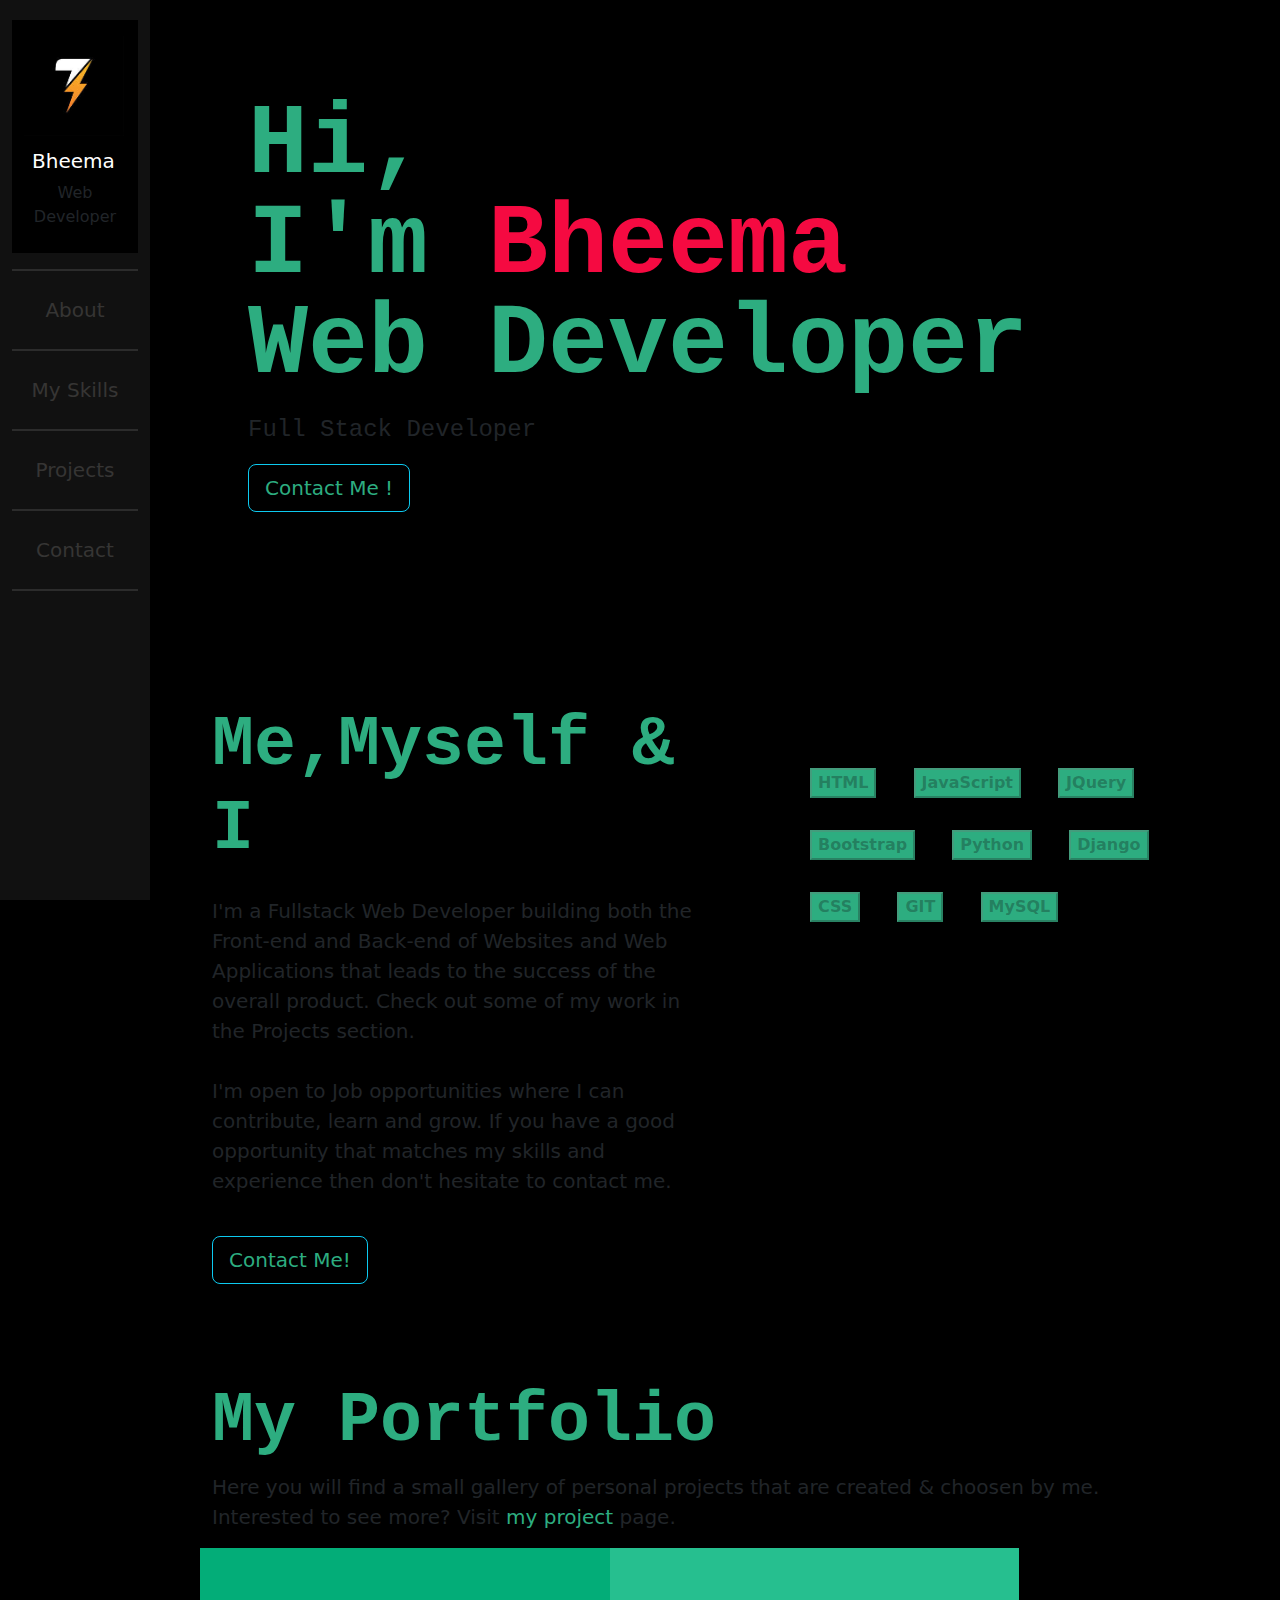
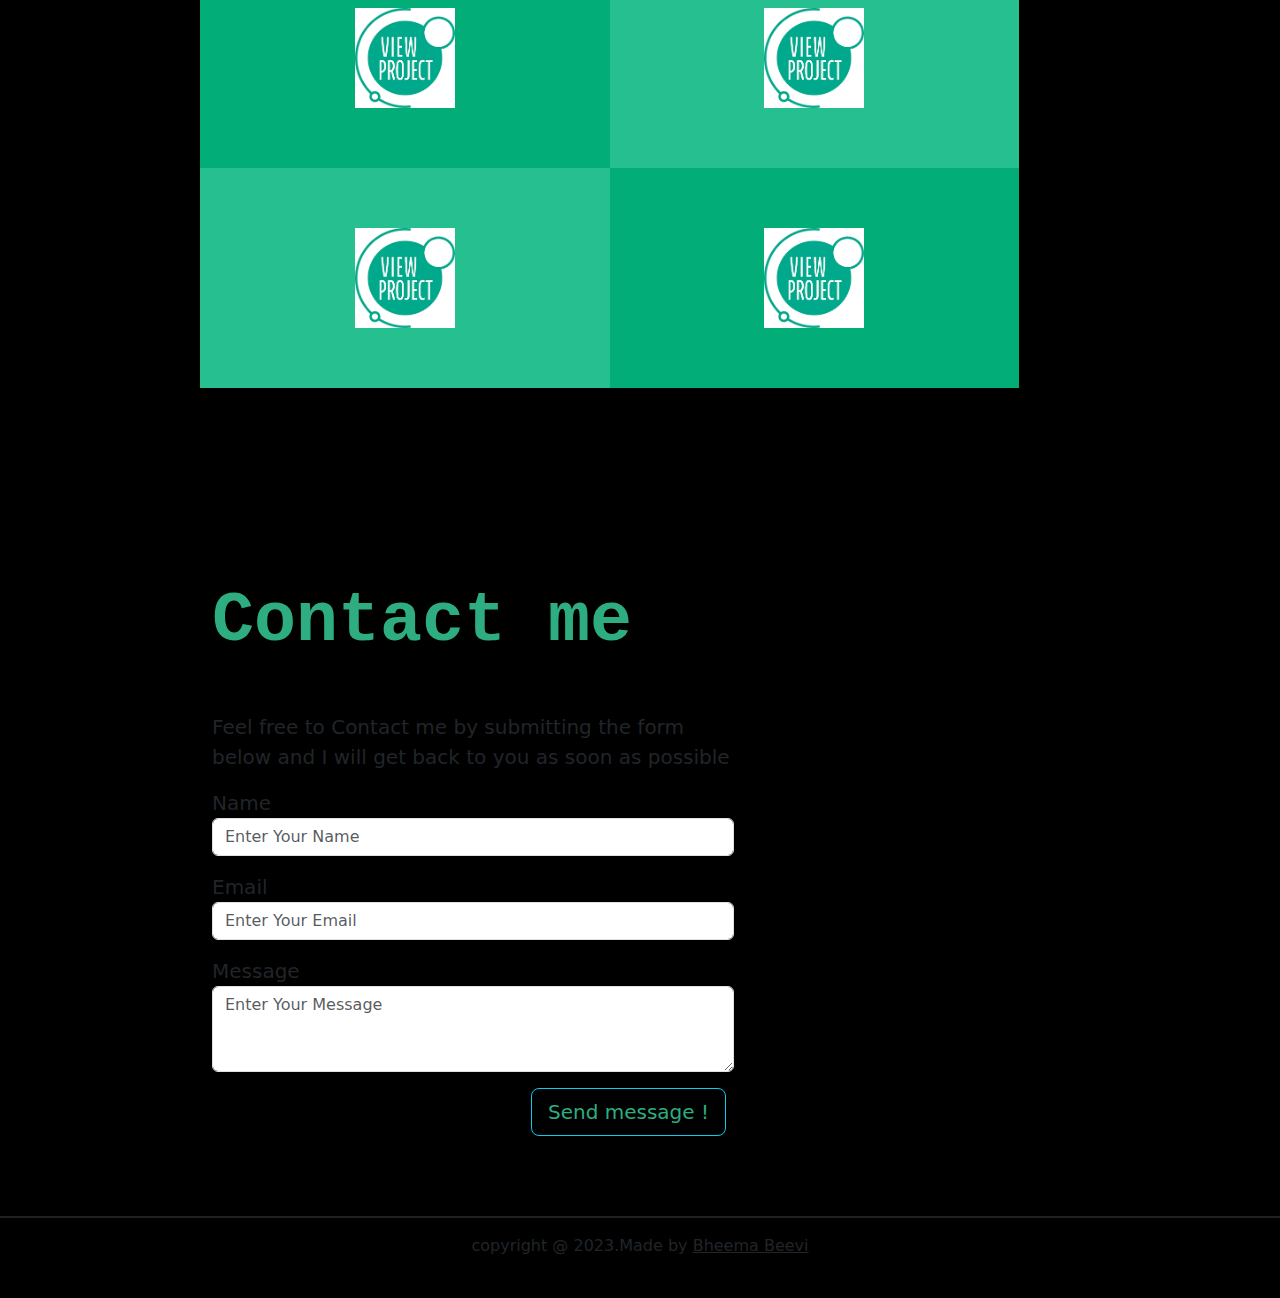
==== index.html @ b12efa6f "first commit" ====
<!DOCTYPEhtml>
<!DOCTYPE html>
<html>
<head>
	<meta name="viewport" content="width=device-width, initial-scale=1">
	<title>new portfolio</title>
	<link href="https://cdn.jsdelivr.net/npm/bootstrap@5.2.1/dist/css/bootstrap.min.css" rel="stylesheet">
    <link href="https://cdn.jsdelivr.net/npm/bootstrap@5.0.2/dist/css/bootstrap.min.css" rel="stylesheet" integrity="sha384-EVSTQN3/azprG1Anm3QDgpJLIm9Nao0Yz1ztcQTwFspd3yD65VohhpuuCOmLASjC" crossorigin="anonymous">
    <script src="https://cdn.jsdelivr.net/npm/bootstrap@5.0.2/dist/js/bootstrap.bundle.min.js" integrity="sha384-MrcW6ZMFYlzcLA8Nl+NtUVF0sA7MsXsP1UyJoMp4YLEuNSfAP+JcXn/tWtIaxVXM" crossorigin="anonymous"></script>
    <link rel="stylesheet" type="text/css" href="style.css">
</head>
<body class="bg_dark">
<section class="side_section">
	
		<div class="row ">
		<div class="col-lg-2">
			<nav class="navbar navbar-dark bg_dark">
                <div class="container-fluid">
                  <a class="navbar-brand" href="index.html">
                    <img src="./images/b.jpg" alt="" width="100" height="100" class="d-inline-block align-text-top">
                  </a>
                  <a class="navbar-brand ms-2" href="index.html">Bheema</a>
                  <p class="fs-6 text-center">Web Developer</p>

                </div>

              </nav>
              <hr>
			<ul class="nav flex-column">
                <li class="nav-item">
                  <a class="nav-link bg-color5 fs-5 text-center" href="about.html">About</a>
                </li>
                <hr>
                <li class="nav-item">
                  <a class="nav-link bg-color5 fs-5  text-center" href="skill.html">My Skills</a>
                </li>
                <hr>
                <li class="nav-item">
                  <a class="nav-link bg-color5 fs-5 text-center" href="project.html">Projects</a>
                </li>
                <hr>
                <li class="nav-item">
                  <a class="nav-link bg-color5 fs-5 text-center" href="contact.html">Contact</a>
                </li>
                <hr>
              </ul>
		</div>
		<div class="col-lg-10 my-5  main ">
			<p class="fw-bold font-monospace bg-color21 lh-1 px-5 pt-5">
				Hi,<br>
				I'm <b class="bg-color1">Bheema</b><br>
				Web Developer
			</p>
      <p class="fs-4 font-monospace ms-5">Full Stack Developer</p>
      <a href="contact.html"><button type="button" class="btn btn-outline-info bg-color21  btn-lg mb-5 ms-5">Contact Me !</button></a>
       
		</div>
	</div>
	
	
</section>

<section class="about_section">
  
    <div class="row main  mt-5 mb-5">
      <div class="col-lg-6 mt-5 pe-5">
        <h1 class="bg-color21 fw-bold mb-4 font-monospace">Me,Myself & I</h1>
        <p class="fs-5">I'm a Fullstack Web Developer building both the Front-end and Back-end of Websites and Web Applications that leads to the success of the overall product. Check out some of my work in the Projects section.<br><br>

        I'm open to Job opportunities where I can contribute, learn and grow. If you have a good opportunity that matches my skills and experience then don't hesitate to contact me.</p>
        <a href="contact.html"><button type="button" class="btn btn-outline-info bg-color21 btn-lg mt-4">Contact Me!</button></a>
        
      </div> 
      <div class="col-lg-6 ps-5 pt-5 mt-5">
        <button type="button" class="bg-color2 btn-lg  fw-bold mx-3 my-3" disabled>HTML</button>
        <button type="button" class="bg-color2 btn-lg fw-bold mx-3 my-3" disabled>JavaScript</button>
        <button type="button" class="bg-color2 btn-lg fw-bold mx-3 my-3" disabled>JQuery</button><br>
        <button type="button" class="bg-color2 btn-lg fw-bold mx-3 my-3" disabled>Bootstrap</button>
        <button type="button" class="bg-color2 btn-lg fw-bold mx-3 my-3" disabled>Python</button>
        <button type="button" class="bg-color2 btn-lg fw-bold mx-3 my-3" disabled>Django</button><br>
        <button type="button" class="bg-color2 btn-lg fw-bold mx-3 my-3" disabled>CSS</button>
        <button type="button" class="bg-color2 btn-lg fw-bold mx-3 my-3" disabled>GIT</button>
        <button type="button" class="bg-color2 btn-lg fw-bold mx-3 my-3" disabled>MySQL</button>
      </div>    
    </div>
</section>

<section class="portfolio_section">
  
    <div class="row mt-5 main">
      <div class="col-lg-12 mt-5">
        <h1 class="bg-color21 fw-bold font-monospace"> My Portfolio</h1>
        <p class="fs-5">Here you will find a small gallery of personal projects that are created & choosen by me.<br>Interested to see more? Visit <a href="project.html" class="bg-color21" style="text-decoration: none;">my project</a> page.</p>
        <div class="row mb-5">
          <div class="col-lg-9">
            <div class="row">
              <div class="col-lg-6 bg-color3" id="img1">
                <center><a href="cafemanana.html"><img src="./images/logo.png"></a></center>
              </div>
              <div class="col-lg-6 bg-color4" id="img2">
                <center><a href="construction.html"><img src="./images/logo.png"></a></center>
              </div>
            </div>
            <div class="row">
              <div class="col-lg-6 bg-color4" id="img4">
                <center><a href="bigcart.html"><img src="./images/logo.png"></a></center>
              </div>
              <div class="col-lg-6 bg-color3" id="img5">
               <center><a href="focuz.html"><img src="./images/logo.png"></a></center>
              </div>
            </div>
          </div>
          
        </div>
      </div>
    </div>
 
</section>



<section class="contact-section">
 
    <div class="row mt-5 main">
      <div class="col-lg-6 mt-5">
                <h1   class="bg-color21 fw-bold mb-4 font-monospace mt-5 mb-5">Contact me</h1>
                <p class="fs-5">Feel free to Contact me by submitting the form below and I will get back to you as soon as possible</p>
                <div class="mb-3">
                    <label class="fs-5">Name</label>
                    <input type="name" class="form-control" id="exampleFormControlInput1" placeholder="Enter Your Name">
                </div>
                <div class="mb-3">
                     <label class="fs-5">Email</label>
                    <input type="email" class="form-control" id="exampleFormControlInput2" placeholder="Enter Your Email">
                </div>
                <div class="mb-3">
                    <label class="fs-5">Message</label>
                    <textarea class="form-control" id="exampleFormControlTextarea1" rows="3" placeholder="Enter Your Message"></textarea>
                </div>
                <div class="d-grid gap-2 d-md-flex justify-content-md-end">
                  <a href="contact.html"><button class="btn btn-outline-info bg-color21 btn-lg me-md-2 mb-3" type="button">Send message !</button></a>
               </div> 
               </div> 

               <div class="col-lg-6"></div>
      </div>
</section>
<footer class=" footer pt-5 pb-4">
  <hr>
  <center><p class="">copyright @ 2023.Made by <a href="index.html" class="text-dark">Bheema Beevi</a></p></center>
</footer>
<script src="https://ajax.googleapis.com/ajax/libs/jquery/3.6.0/jquery.min.js"></script>
    <script type="text/javascript" src="script.js"></script>

</body>
</html>
---- style.css ----
hr{
	height:2px;
	border-width:0;
	color:gray;
	background-color:gray;"
}
.main{
	margin-left: 200px; 
}
.col-lg-2{
	 height: 100%;
  width: 150px;
  position: fixed;
  z-index: 1;
  top: 0;
  left: 0;
  background-color: #111;
  overflow-x: hidden;
  padding-top: 20px;
}
.col-lg-2 li a:hover{
	color: #2dad80;
}
button:hover{
	color: black;
	background-color:#2dad80; 
}
.bg_dark{
   background-color: black;
}
.col-lg-10 p{
	font-size: 100px;
}
.portfolio_section img{
	height: 100px;
	margin: 60px 100px;
}
.bg-color3{
	background-color:#03ad78;	
}
.bg-color4{
	background-color:#26bf8f;
}
.bg-color2{
	background-color:#2dad80;
}
.bg-color1{
	color:#f50a41;
}
.bg-color21{
	color:#2dad80;
}
.bg-color5{
	color:#363534;
}

.main h1{
	font-size:70px;
}
.image {
	height: 400px;
	width: 500px;
}
.logo{
	height: 50px;
	width: 50px;
}

@media(max-width: 595px){
	.footer p{
		margin-left: 180px;
		margin-right: 10px;
	}
}
@media(max-width: 580px){
	.about h1{
		font-size: 70px;
	}
}
@media(max-width: 580px){
	.about p{
		font-size: 10px;
	}
}
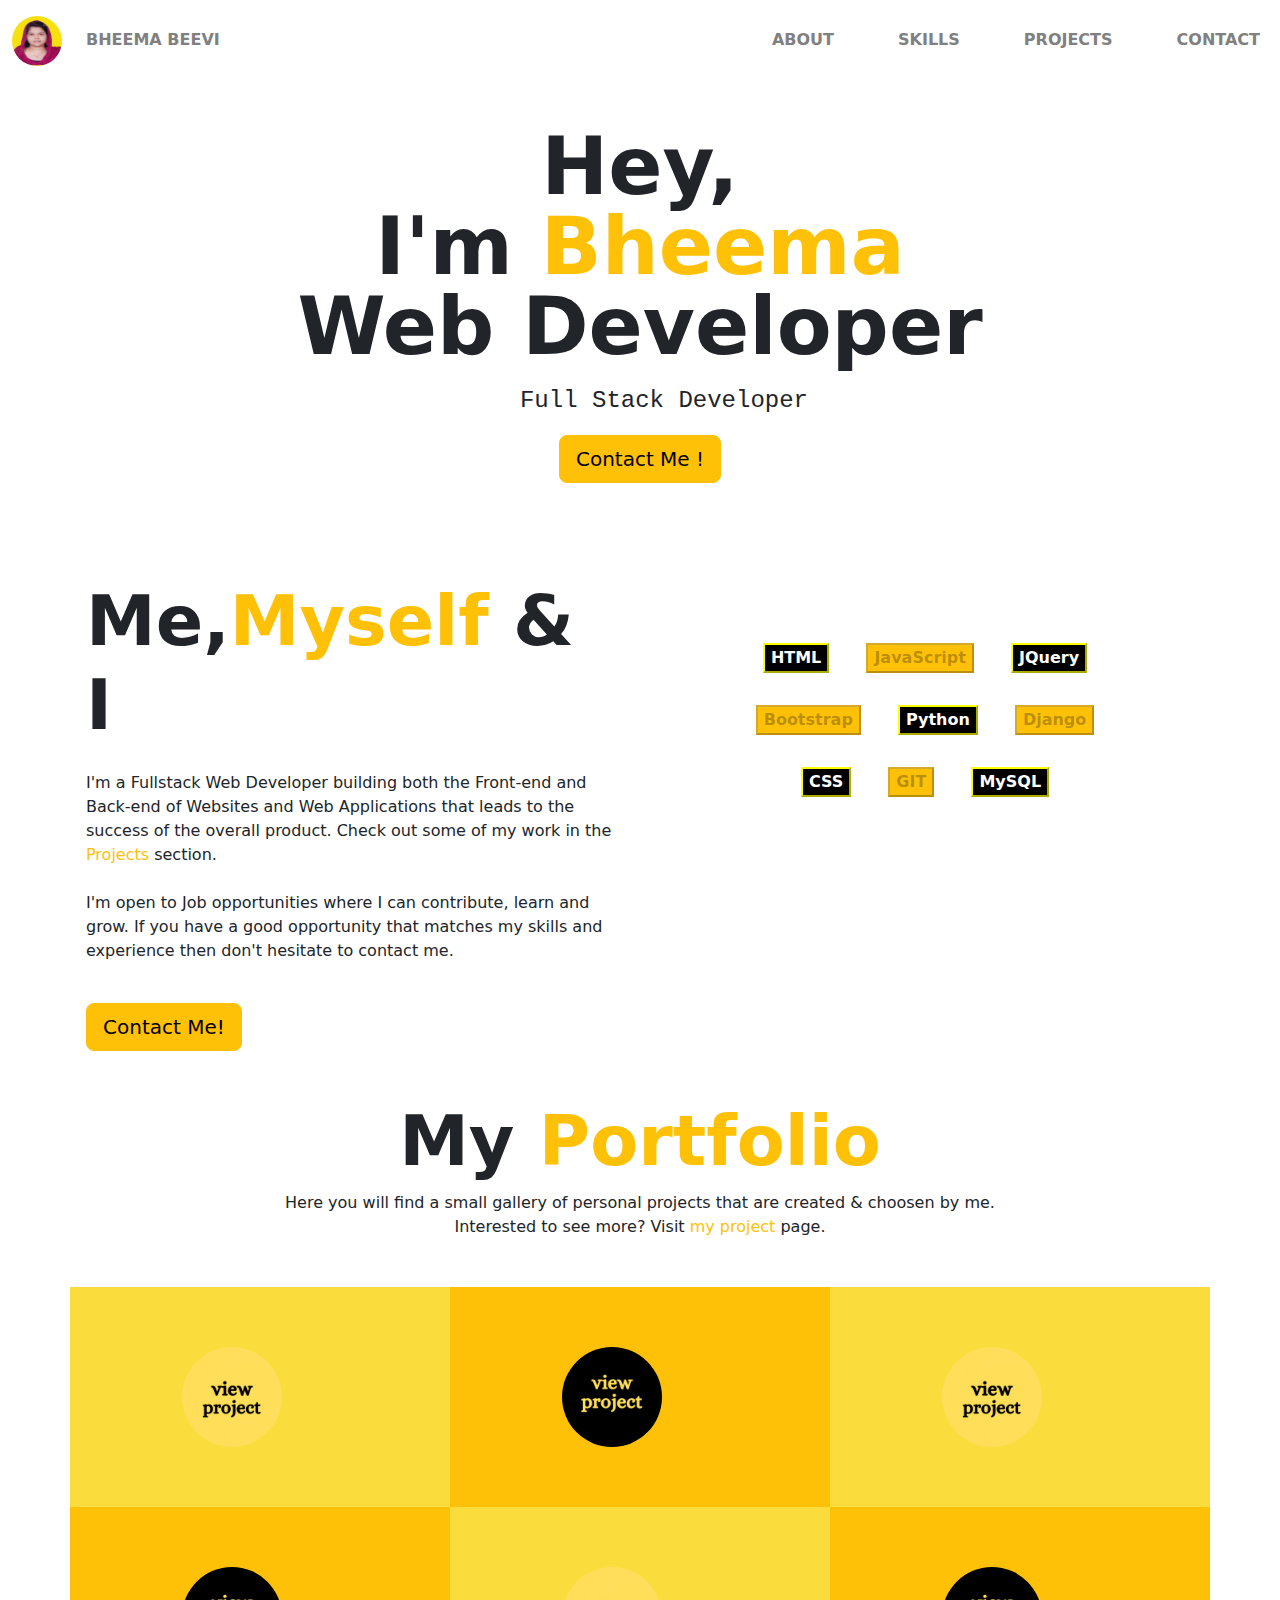
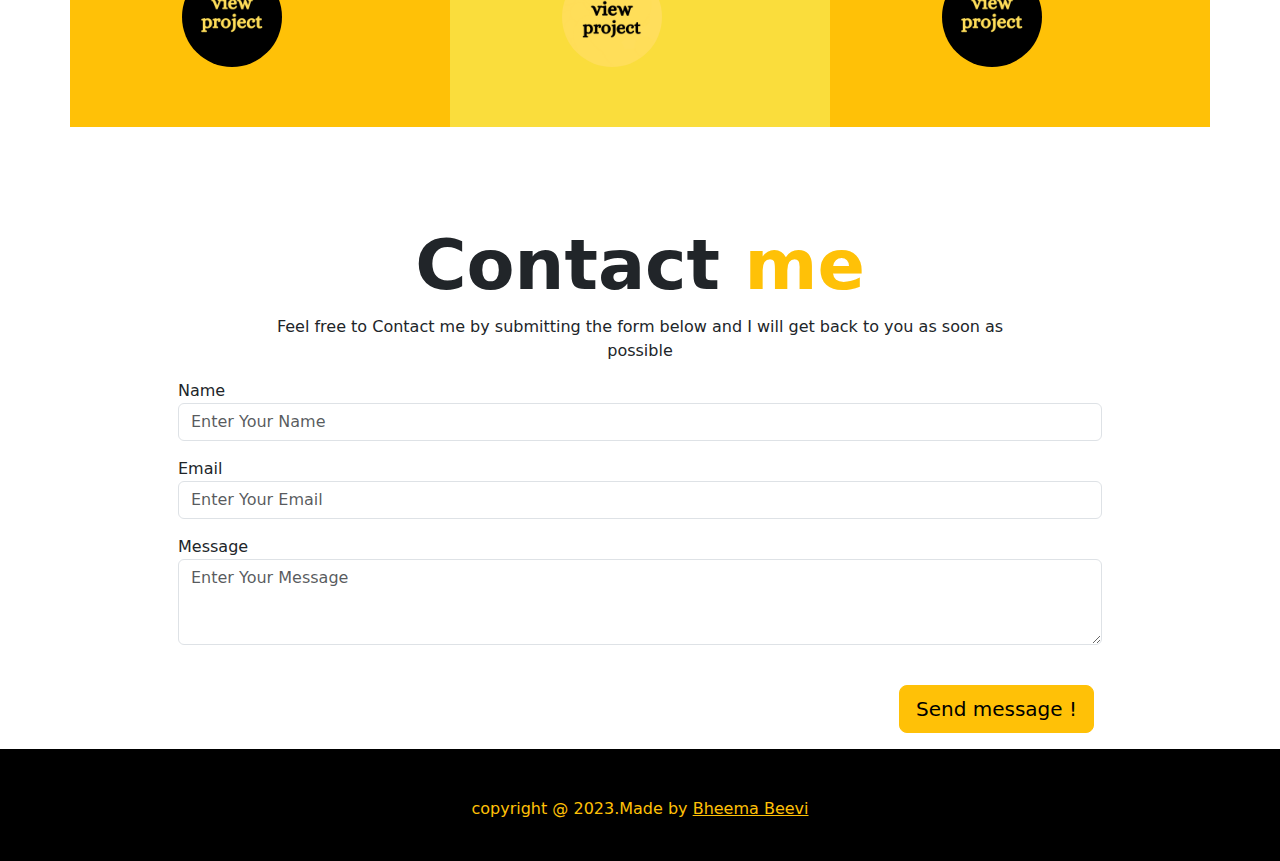
==== commit 3cf868f7: "first commit" ====
--- a/index.html
+++ b/index.html
@@ -2,155 +2,152 @@
 <!DOCTYPE html>
 <html>
 <head>
-	<meta name="viewport" content="width=device-width, initial-scale=1">
-	<title>new portfolio</title>
-	<link href="https://cdn.jsdelivr.net/npm/bootstrap@5.2.1/dist/css/bootstrap.min.css" rel="stylesheet">
-    <link href="https://cdn.jsdelivr.net/npm/bootstrap@5.0.2/dist/css/bootstrap.min.css" rel="stylesheet" integrity="sha384-EVSTQN3/azprG1Anm3QDgpJLIm9Nao0Yz1ztcQTwFspd3yD65VohhpuuCOmLASjC" crossorigin="anonymous">
-    <script src="https://cdn.jsdelivr.net/npm/bootstrap@5.0.2/dist/js/bootstrap.bundle.min.js" integrity="sha384-MrcW6ZMFYlzcLA8Nl+NtUVF0sA7MsXsP1UyJoMp4YLEuNSfAP+JcXn/tWtIaxVXM" crossorigin="anonymous"></script>
-    <link rel="stylesheet" type="text/css" href="style.css">
+  <meta name="viewport" content="width=device-width, initial-scale=1">
+  <title>bheemabeevi</title>
+  <link href="https://cdn.jsdelivr.net/npm/bootstrap@5.2.1/dist/css/bootstrap.min.css" rel="stylesheet">
+  <link href="https://cdn.jsdelivr.net/npm/bootstrap@5.0.2/dist/css/bootstrap.min.css" rel="stylesheet" integrity="sha384-EVSTQN3/azprG1Anm3QDgpJLIm9Nao0Yz1ztcQTwFspd3yD65VohhpuuCOmLASjC" crossorigin="anonymous">
+  <script src="https://cdn.jsdelivr.net/npm/bootstrap@5.0.2/dist/js/bootstrap.bundle.min.js" integrity="sha384-MrcW6ZMFYlzcLA8Nl+NtUVF0sA7MsXsP1UyJoMp4YLEuNSfAP+JcXn/tWtIaxVXM" crossorigin="anonymous"></script>
+  <link rel="stylesheet" type="text/css" href="style.css">
 </head>
-<body class="bg_dark">
-<section class="side_section">
-	
-		<div class="row ">
-		<div class="col-lg-2">
-			<nav class="navbar navbar-dark bg_dark">
-                <div class="container-fluid">
-                  <a class="navbar-brand" href="index.html">
-                    <img src="./images/b.jpg" alt="" width="100" height="100" class="d-inline-block align-text-top">
-                  </a>
-                  <a class="navbar-brand ms-2" href="index.html">Bheema</a>
-                  <p class="fs-6 text-center">Web Developer</p>
-
-                </div>
-
-              </nav>
-              <hr>
-			<ul class="nav flex-column">
-                <li class="nav-item">
-                  <a class="nav-link bg-color5 fs-5 text-center" href="about.html">About</a>
-                </li>
-                <hr>
-                <li class="nav-item">
-                  <a class="nav-link bg-color5 fs-5  text-center" href="skill.html">My Skills</a>
-                </li>
-                <hr>
-                <li class="nav-item">
-                  <a class="nav-link bg-color5 fs-5 text-center" href="project.html">Projects</a>
-                </li>
-                <hr>
-                <li class="nav-item">
-                  <a class="nav-link bg-color5 fs-5 text-center" href="contact.html">Contact</a>
-                </li>
-                <hr>
-              </ul>
-		</div>
-		<div class="col-lg-10 my-5  main ">
-			<p class="fw-bold font-monospace bg-color21 lh-1 px-5 pt-5">
-				Hi,<br>
-				I'm <b class="bg-color1">Bheema</b><br>
-				Web Developer
-			</p>
-      <p class="fs-4 font-monospace ms-5">Full Stack Developer</p>
-      <a href="contact.html"><button type="button" class="btn btn-outline-info bg-color21  btn-lg mb-5 ms-5">Contact Me !</button></a>
-       
-		</div>
-	</div>
-	
-	
-</section>
-
-<section class="about_section">
+<body >
+  <section class="header-section">
   
-    <div class="row main  mt-5 mb-5">
-      <div class="col-lg-6 mt-5 pe-5">
-        <h1 class="bg-color21 fw-bold mb-4 font-monospace">Me,Myself & I</h1>
-        <p class="fs-5">I'm a Fullstack Web Developer building both the Front-end and Back-end of Websites and Web Applications that leads to the success of the overall product. Check out some of my work in the Projects section.<br><br>
-
-        I'm open to Job opportunities where I can contribute, learn and grow. If you have a good opportunity that matches my skills and experience then don't hesitate to contact me.</p>
-        <a href="contact.html"><button type="button" class="btn btn-outline-info bg-color21 btn-lg mt-4">Contact Me!</button></a>
-        
-      </div> 
-      <div class="col-lg-6 ps-5 pt-5 mt-5">
-        <button type="button" class="bg-color2 btn-lg  fw-bold mx-3 my-3" disabled>HTML</button>
-        <button type="button" class="bg-color2 btn-lg fw-bold mx-3 my-3" disabled>JavaScript</button>
-        <button type="button" class="bg-color2 btn-lg fw-bold mx-3 my-3" disabled>JQuery</button><br>
-        <button type="button" class="bg-color2 btn-lg fw-bold mx-3 my-3" disabled>Bootstrap</button>
-        <button type="button" class="bg-color2 btn-lg fw-bold mx-3 my-3" disabled>Python</button>
-        <button type="button" class="bg-color2 btn-lg fw-bold mx-3 my-3" disabled>Django</button><br>
-        <button type="button" class="bg-color2 btn-lg fw-bold mx-3 my-3" disabled>CSS</button>
-        <button type="button" class="bg-color2 btn-lg fw-bold mx-3 my-3" disabled>GIT</button>
-        <button type="button" class="bg-color2 btn-lg fw-bold mx-3 my-3" disabled>MySQL</button>
-      </div>    
+    <div class="row">
+      <div class="col-lg-12"> 
+        <nav class="navbar navbar-expand-lg navbar-light">
+                    <div class="container-fluid" >
+                      <a class="navbar-brand text-uppercase" href="index.html"><img src="./images/bheema.png" alt="" width="50" height="50" class="d-inline-block align-text-top "></a>
+                      <a class="name fw-bold px-2 py-2" href="index.html">BHEEMA BEEVI</a>
+                      <button class="navbar-toggler" type="button" data-bs-toggle="collapse" data-bs-target="#navbarNav" aria-controls="navbarNav" aria-expanded="false" aria-label="Toggle navigation">
+                        <span class="navbar-toggler-icon"></span>
+                      </button>
+                      <div class="collapse navbar-collapse" id="navbarNav" >
+                        <ul class="navbar-nav ms-auto mt-2 mt-lg-0">
+                          <li class="nav-item ps-5">
+                            <a class="nav-link  text-uppercase fw-bold name" href="about.html">About</a>
+                          </li>
+                          <li class="nav-item ps-5">
+                            <a class="nav-link text-uppercase fw-bold name" href="skill.html">Skills</a>
+                          </li>
+                          <li class="nav-item ps-5">
+                            <a class="nav-link text-uppercase fw-bold name" href="project.html">Projects</a>
+                          </li>
+                          <li class="nav-item ps-5">
+                            <a class="nav-link text-uppercase fw-bold name" href="contact.html">Contact</a>
+                          </li>
+                        </ul>
+                      </div>
+                    </div>
+                  </nav>
+      
+      </div>
     </div>
 </section>
 
-<section class="portfolio_section">
-  
-    <div class="row mt-5 main">
-      <div class="col-lg-12 mt-5">
-        <h1 class="bg-color21 fw-bold font-monospace"> My Portfolio</h1>
-        <p class="fs-5">Here you will find a small gallery of personal projects that are created & choosen by me.<br>Interested to see more? Visit <a href="project.html" class="bg-color21" style="text-decoration: none;">my project</a> page.</p>
-        <div class="row mb-5">
-          <div class="col-lg-9">
-            <div class="row">
-              <div class="col-lg-6 bg-color3" id="img1">
-                <center><a href="cafemanana.html"><img src="./images/logo.png"></a></center>
-              </div>
-              <div class="col-lg-6 bg-color4" id="img2">
-                <center><a href="construction.html"><img src="./images/logo.png"></a></center>
-              </div>
-            </div>
-            <div class="row">
-              <div class="col-lg-6 bg-color4" id="img4">
-                <center><a href="bigcart.html"><img src="./images/logo.png"></a></center>
-              </div>
-              <div class="col-lg-6 bg-color3" id="img5">
-               <center><a href="focuz.html"><img src="./images/logo.png"></a></center>
-              </div>
-            </div>
-          </div>
-          
-        </div>
+<section class="cover-section">
+  <div class="container">
+    <div class="row mt-5 mb-5">
+      <div class="col-lg-12 mb-5">
+       <center>
+         <p class="fw-bold lh-1 ">
+        Hey,<br>
+        I'm <b class="text-warning">Bheema</b><br>
+        Web Developer
+      </p>
+      <p class="fs-4 font-monospace ms-5">Full Stack Developer</p>
+      <a href="contact.html"><button type="button" class="btn btn-warning btn-lg ">Contact Me !</button></a>
+       </center>
       </div>
     </div>
- 
+  </div>
 </section>
 
+<section class="about-section">
+  <div class="container">
+    <div class="row mt-5">
+      <div class="col-lg-6 px-3">
+        <h1 class="fw-bold mb-4 ">Me,<b class="text-warning">Myself</b> & I</h1>
+        <p>I'm a Fullstack Web Developer building both the Front-end and Back-end of Websites and Web Applications that leads to the success of the overall product. Check out some of my work in the <a href="project.html" class="link text-warning">Projects</a>  section.<br><br>
 
+        I'm open to Job opportunities where I can contribute, learn and grow. If you have a good opportunity that matches my skills and experience then don't hesitate to contact me.</p>
+        <a href="contact.html"><button type="button" class="btn btn-warning btn-lg mt-4">Contact Me!</button></a>
+        
+      </div>
+      <div class="col-lg-6 px-3 mt-5">
+        <center>
+        <button type="button" class="bg-color2 btn-lg  fw-bold mx-3 my-3" disabled>HTML</button>
+        <button type="button" class="bg-warning btn-lg fw-bold mx-3 my-3" disabled>JavaScript</button>
+        <button type="button" class="bg-color2 btn-lg fw-bold mx-3 my-3" disabled>JQuery</button><br>
+        <button type="button" class="bg-warning btn-lg fw-bold mx-3 my-3" disabled>Bootstrap</button>
+        <button type="button" class="bg-color2 btn-lg fw-bold mx-3 my-3" disabled>Python</button>
+        <button type="button" class="bg-warning btn-lg fw-bold mx-3 my-3" disabled>Django</button><br>
+        <button type="button" class="bg-color2 btn-lg fw-bold mx-3 my-3" disabled>CSS</button>
+        <button type="button" class="bg-warning btn-lg fw-bold mx-3 my-3" disabled>GIT</button>
+        <button type="button" class="bg-color2 btn-lg fw-bold mx-3 my-3" disabled>MySQL</button>
+        </center>
+        
+      </div>
+    </div>
+  </div>
+</section>
+
+<section class="portfolio-section">
+  <div class="container">
+    <div class="row mt-5 ">
+      <div class="col-lg-12">
+        <center><h1 class="fw-bold "> My<b class="text-warning"> Portfolio</b></h1>
+        <p>Here you will find a small gallery of personal projects that are created & choosen by me.<br>Interested to see more? Visit <a href="project.html" class="link text-warning">my project</a> page.</p></center>
+        <div class="row mt-5">
+          <div class="col-lg-4 bg-yellow" id="img1"><a href="focuz.html"><img src="./images/logo1.png"></a></div>
+          <div class="col-lg-4 bg-warning" id="img2"><a href="cafe.html"><img src="./images/logo2.png"></a></div>
+          <div class="col-lg-4 bg-yellow" id="img3"><a href="construction.html"><img src="./images/logo1.png"></a></div>
+      </div>
+
+      <div class="row mb-5">
+          <div class="col-lg-4 bg-warning" id="img4"><a href="bigcart.html"><img src="./images/logo2.png"></a></div>
+          <div class="col-lg-4 bg-yellow" id="img5"><a href="portfolio.html"><img src="./images/logo1.png"></a></div>
+          <div class="col-lg-4 bg-warning" id="img6"><a href="hospital.html"><img src="./images/logo2.png"></a></div>
+      </div>
+      </div>
+    </div>
+  </div>
+</section>
 
 <section class="contact-section">
- 
-    <div class="row mt-5 main">
-      <div class="col-lg-6 mt-5">
-                <h1   class="bg-color21 fw-bold mb-4 font-monospace mt-5 mb-5">Contact me</h1>
-                <p class="fs-5">Feel free to Contact me by submitting the form below and I will get back to you as soon as possible</p>
+  <div class="container">
+    <div class="row mt-5">
+      <div class="col-lg-12">
+        <center><h1   class="fw-bold">Contact <b class="text-warning">me</b></h1>
+                <p>Feel free to Contact me by submitting the form below and I will get back to you as soon as <br>possible</p></center>
+                <form class="mx-5 px-5">
                 <div class="mb-3">
-                    <label class="fs-5">Name</label>
+                    <label>Name</label>
                     <input type="name" class="form-control" id="exampleFormControlInput1" placeholder="Enter Your Name">
                 </div>
                 <div class="mb-3">
-                     <label class="fs-5">Email</label>
+                     <label>Email</label>
                     <input type="email" class="form-control" id="exampleFormControlInput2" placeholder="Enter Your Email">
                 </div>
                 <div class="mb-3">
-                    <label class="fs-5">Message</label>
+                    <label>Message</label>
                     <textarea class="form-control" id="exampleFormControlTextarea1" rows="3" placeholder="Enter Your Message"></textarea>
                 </div>
                 <div class="d-grid gap-2 d-md-flex justify-content-md-end">
-                  <a href="contact.html"><button class="btn btn-outline-info bg-color21 btn-lg me-md-2 mb-3" type="button">Send message !</button></a>
-               </div> 
-               </div> 
+                  <a href="contact.html"><button class="btn btn-warning btn-lg mt-4 me-md-2 mb-3" type="button">Send message !</button></a>
+               </div>
+             </form>
+      </div>
+    </div>
+  </div>
+</section>
 
-               <div class="col-lg-6"></div>
-      </div>
-</section>
+<div class="bg-black">
 <footer class=" footer pt-5 pb-4">
-  <hr>
-  <center><p class="">copyright @ 2023.Made by <a href="index.html" class="text-dark">Bheema Beevi</a></p></center>
+  <center><p class="text-warning">copyright @ 2023.Made by <a href="index.html" class="text-warning">Bheema Beevi</a></p></center>
 </footer>
+</div>
+
 <script src="https://ajax.googleapis.com/ajax/libs/jquery/3.6.0/jquery.min.js"></script>
     <script type="text/javascript" src="script.js"></script>
-
 </body>
 </html>--- a/style.css
+++ b/style.css
@@ -1,84 +1,47 @@
-hr{
-	height:2px;
-	border-width:0;
-	color:gray;
-	background-color:gray;"
+.black{
+	color: black;
 }
-.main{
-	margin-left: 200px; 
+.bg-black{
+	background-color: black;
 }
-.col-lg-2{
-	 height: 100%;
-  width: 150px;
-  position: fixed;
-  z-index: 1;
-  top: 0;
-  left: 0;
-  background-color: #111;
-  overflow-x: hidden;
-  padding-top: 20px;
+.bg-yellow{
+	background-color:#fadd3c;
 }
-.col-lg-2 li a:hover{
-	color: #2dad80;
+.header-section img{
+	border-radius: 50%;
 }
-button:hover{
-	color: black;
-	background-color:#2dad80; 
+.col-lg-4 img{
+	border-radius: 50%;
 }
-.bg_dark{
-   background-color: black;
-}
-.col-lg-10 p{
-	font-size: 100px;
-}
-.portfolio_section img{
+.portfolio-section img{
 	height: 100px;
+	width: 100px;
 	margin: 60px 100px;
 }
-.bg-color3{
-	background-color:#03ad78;	
+.name:hover{
+	background-color: yellow;
+	color:gray;	
 }
-.bg-color4{
-	background-color:#26bf8f;
+.name{
+	text-decoration: none;
+	color: gray;
+}
+.link{
+	text-decoration: none;
+	
+}
+.cover-section p{
+	font-size: 80px;
+}
+h1{
+	font-size: 70px;
 }
 .bg-color2{
-	background-color:#2dad80;
-}
-.bg-color1{
-	color:#f50a41;
-}
-.bg-color21{
-	color:#2dad80;
-}
-.bg-color5{
-	color:#363534;
-}
-
-.main h1{
-	font-size:70px;
+	background-color: black;
+	color: white;
+	border-color: yellow;
 }
 .image {
 	height: 400px;
-	width: 500px;
-}
-.logo{
-	height: 50px;
-	width: 50px;
-}
-
-@media(max-width: 595px){
-	.footer p{
-		margin-left: 180px;
-		margin-right: 10px;
-	}
-}
-@media(max-width: 580px){
-	.about h1{
-		font-size: 70px;
-	}
-}
-@media(max-width: 580px){
-	.about p{
-		font-size: 10px;
-	}
+	width: 450px;
 }